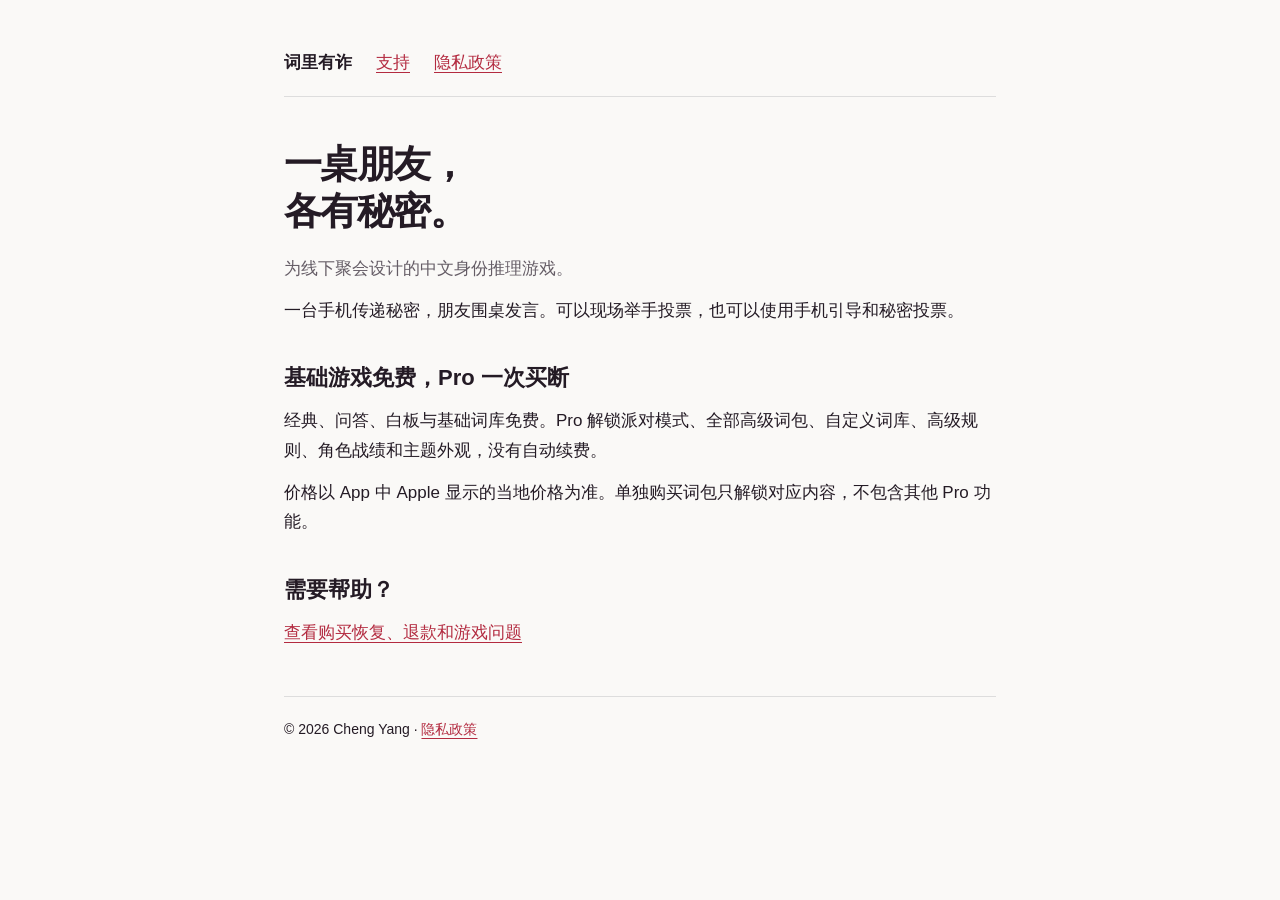
==== index.html @ 37e59fc6 "Publish CiliYouZha privacy and purchase support" ====
<!doctype html><html lang="zh-Hans"><head><meta charset="utf-8"><meta name="viewport" content="width=device-width,initial-scale=1"><title>词里有诈 · 支持</title><link rel="stylesheet" href="site.css"></head><body><main><nav><strong>词里有诈</strong><a href="support/">支持</a><a href="privacy/">隐私政策</a></nav><h1>一桌朋友，<br>各有秘密。</h1><p class="sub">为线下聚会设计的中文身份推理游戏。</p><p>一台手机传递秘密，朋友围桌发言。可以现场举手投票，也可以使用手机引导和秘密投票。</p><h2>基础游戏免费，Pro 一次买断</h2><p>经典、问答、白板与基础词库免费。Pro 解锁派对模式、全部高级词包、自定义词库、高级规则、角色战绩和主题外观，没有自动续费。</p><p>价格以 App 中 Apple 显示的当地价格为准。单独购买词包只解锁对应内容，不包含其他 Pro 功能。</p><h2>需要帮助？</h2><p><a href="support/">查看购买恢复、退款和游戏问题</a></p><footer>© 2026 Cheng Yang · <a href="privacy/">隐私政策</a></footer></main></body></html>
---- site.css ----
:root{color-scheme:light dark;--ink:#241b25;--paper:#faf9f7;--accent:#b32b40;--muted:#655d66}*{box-sizing:border-box}body{margin:0;background:var(--paper);color:var(--ink);font:17px/1.75 -apple-system,BlinkMacSystemFont,"PingFang SC",sans-serif}main{max-width:760px;margin:auto;padding:48px 24px 80px}nav{display:flex;gap:24px;border-bottom:1px solid #ddd;padding-bottom:18px;margin-bottom:44px}a{color:var(--accent);text-underline-offset:4px}h1{font-size:38px;line-height:1.25;letter-spacing:-.04em;margin:0 0 18px}h2{font-size:22px;line-height:1.4;margin:38px 0 10px}p{margin:12px 0}.sub{color:var(--muted)}footer{margin-top:48px;border-top:1px solid #ddd;padding-top:20px;font-size:14px}li{margin:10px 0}@media(prefers-color-scheme:dark){:root{--ink:#f4f0f4;--paper:#201b22;--accent:#ff899b;--muted:#bbb2bd}nav,footer{border-color:#49414c}}@media(max-width:500px){main{padding-top:28px}h1{font-size:30px}}:focus-visible{outline:3px solid var(--accent);outline-offset:5px}
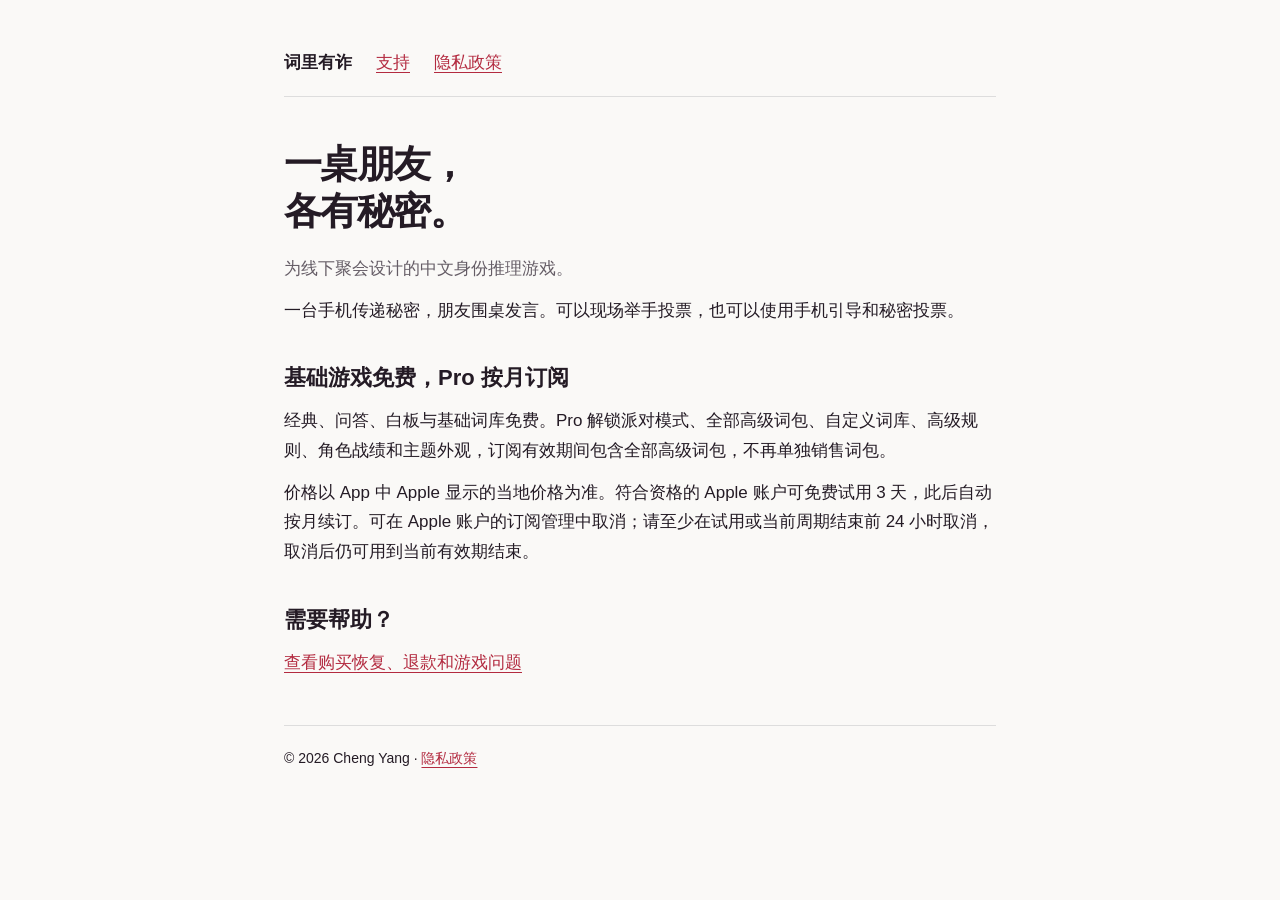
==== commit 977786b7: "Explain monthly Pro subscription and eligible trial" ====
--- a/index.html
+++ b/index.html
@@ -1 +1 @@
-<!doctype html><html lang="zh-Hans"><head><meta charset="utf-8"><meta name="viewport" content="width=device-width,initial-scale=1"><title>词里有诈 · 支持</title><link rel="stylesheet" href="site.css"></head><body><main><nav><strong>词里有诈</strong><a href="support/">支持</a><a href="privacy/">隐私政策</a></nav><h1>一桌朋友，<br>各有秘密。</h1><p class="sub">为线下聚会设计的中文身份推理游戏。</p><p>一台手机传递秘密，朋友围桌发言。可以现场举手投票，也可以使用手机引导和秘密投票。</p><h2>基础游戏免费，Pro 一次买断</h2><p>经典、问答、白板与基础词库免费。Pro 解锁派对模式、全部高级词包、自定义词库、高级规则、角色战绩和主题外观，没有自动续费。</p><p>价格以 App 中 Apple 显示的当地价格为准。单独购买词包只解锁对应内容，不包含其他 Pro 功能。</p><h2>需要帮助？</h2><p><a href="support/">查看购买恢复、退款和游戏问题</a></p><footer>© 2026 Cheng Yang · <a href="privacy/">隐私政策</a></footer></main></body></html>
+<!doctype html><html lang="zh-Hans"><head><meta charset="utf-8"><meta name="viewport" content="width=device-width,initial-scale=1"><title>词里有诈 · 支持</title><link rel="stylesheet" href="site.css"></head><body><main><nav><strong>词里有诈</strong><a href="support/">支持</a><a href="privacy/">隐私政策</a></nav><h1>一桌朋友，<br>各有秘密。</h1><p class="sub">为线下聚会设计的中文身份推理游戏。</p><p>一台手机传递秘密，朋友围桌发言。可以现场举手投票，也可以使用手机引导和秘密投票。</p><h2>基础游戏免费，Pro 按月订阅</h2><p>经典、问答、白板与基础词库免费。Pro 解锁派对模式、全部高级词包、自定义词库、高级规则、角色战绩和主题外观，订阅有效期间包含全部高级词包，不再单独销售词包。</p><p>价格以 App 中 Apple 显示的当地价格为准。符合资格的 Apple 账户可免费试用 3 天，此后自动按月续订。可在 Apple 账户的订阅管理中取消；请至少在试用或当前周期结束前 24 小时取消，取消后仍可用到当前有效期结束。</p><h2>需要帮助？</h2><p><a href="support/">查看购买恢复、退款和游戏问题</a></p><footer>© 2026 Cheng Yang · <a href="privacy/">隐私政策</a></footer></main></body></html>
